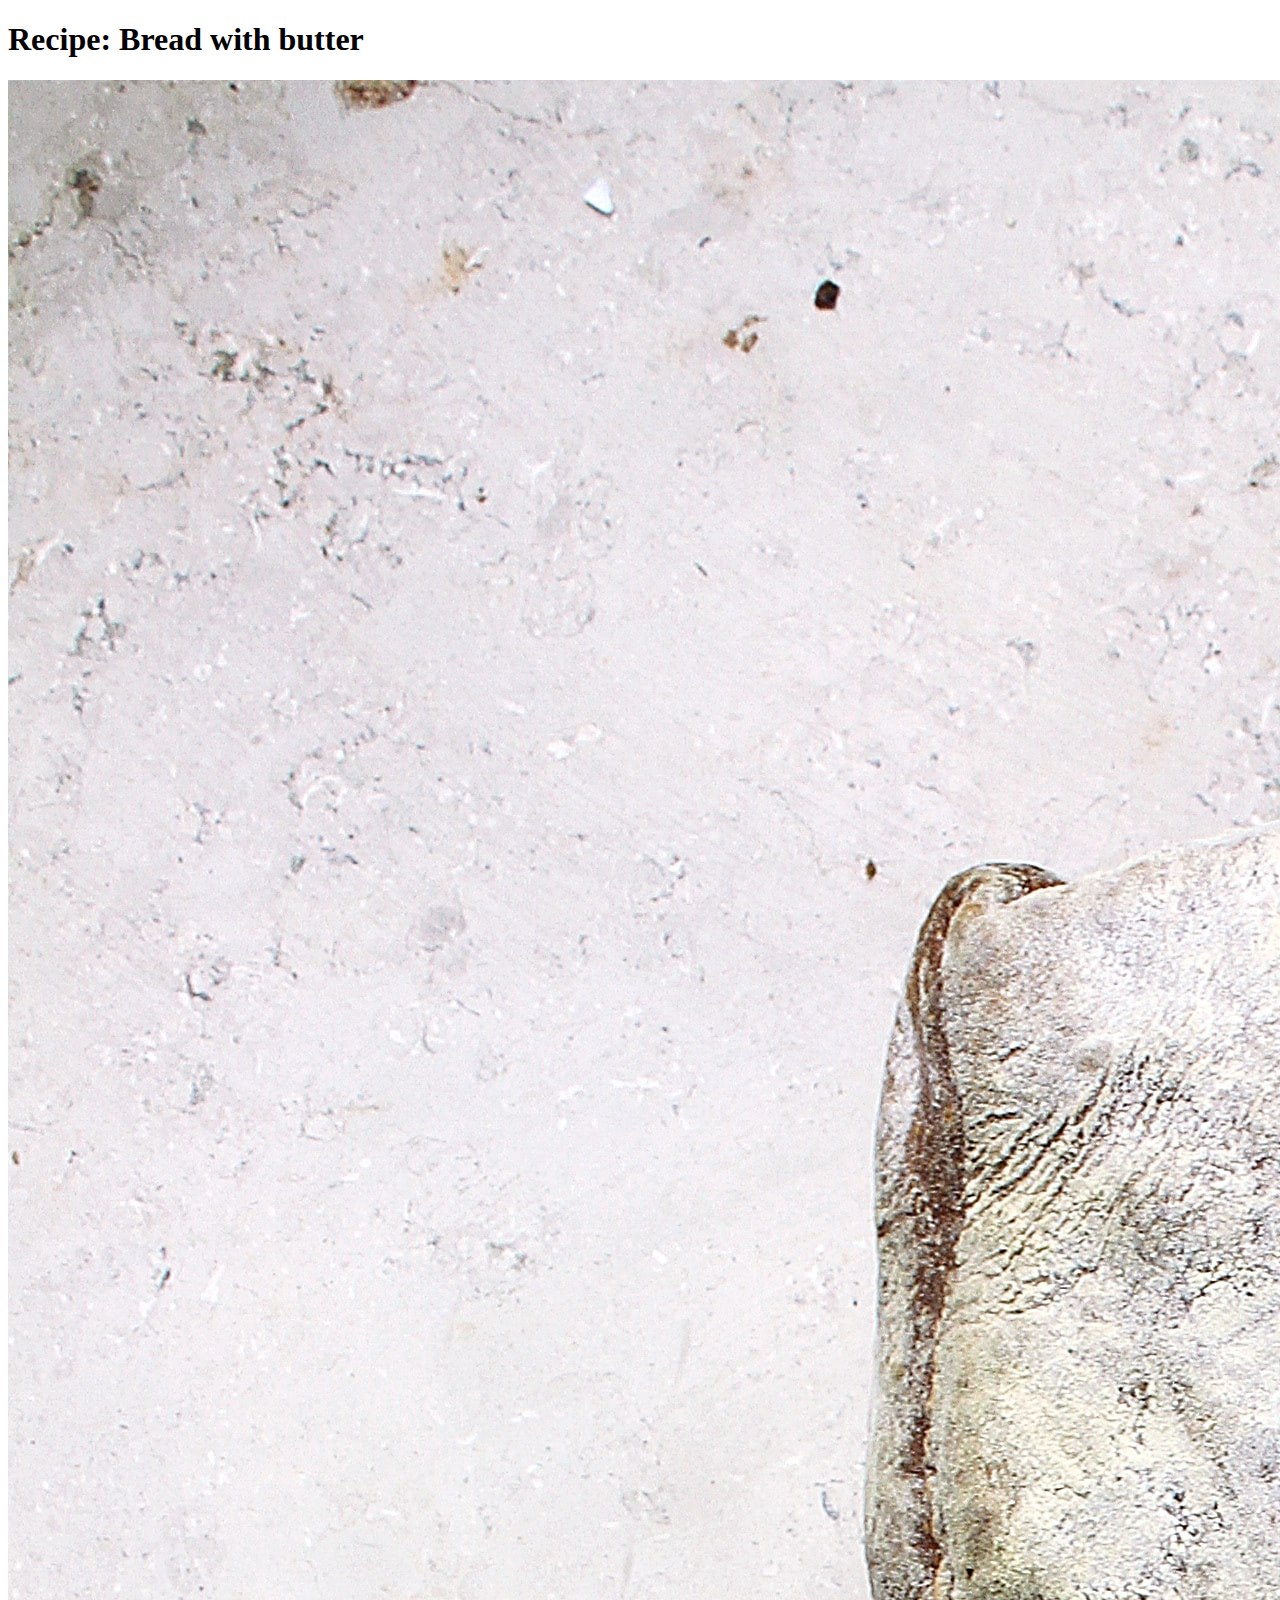
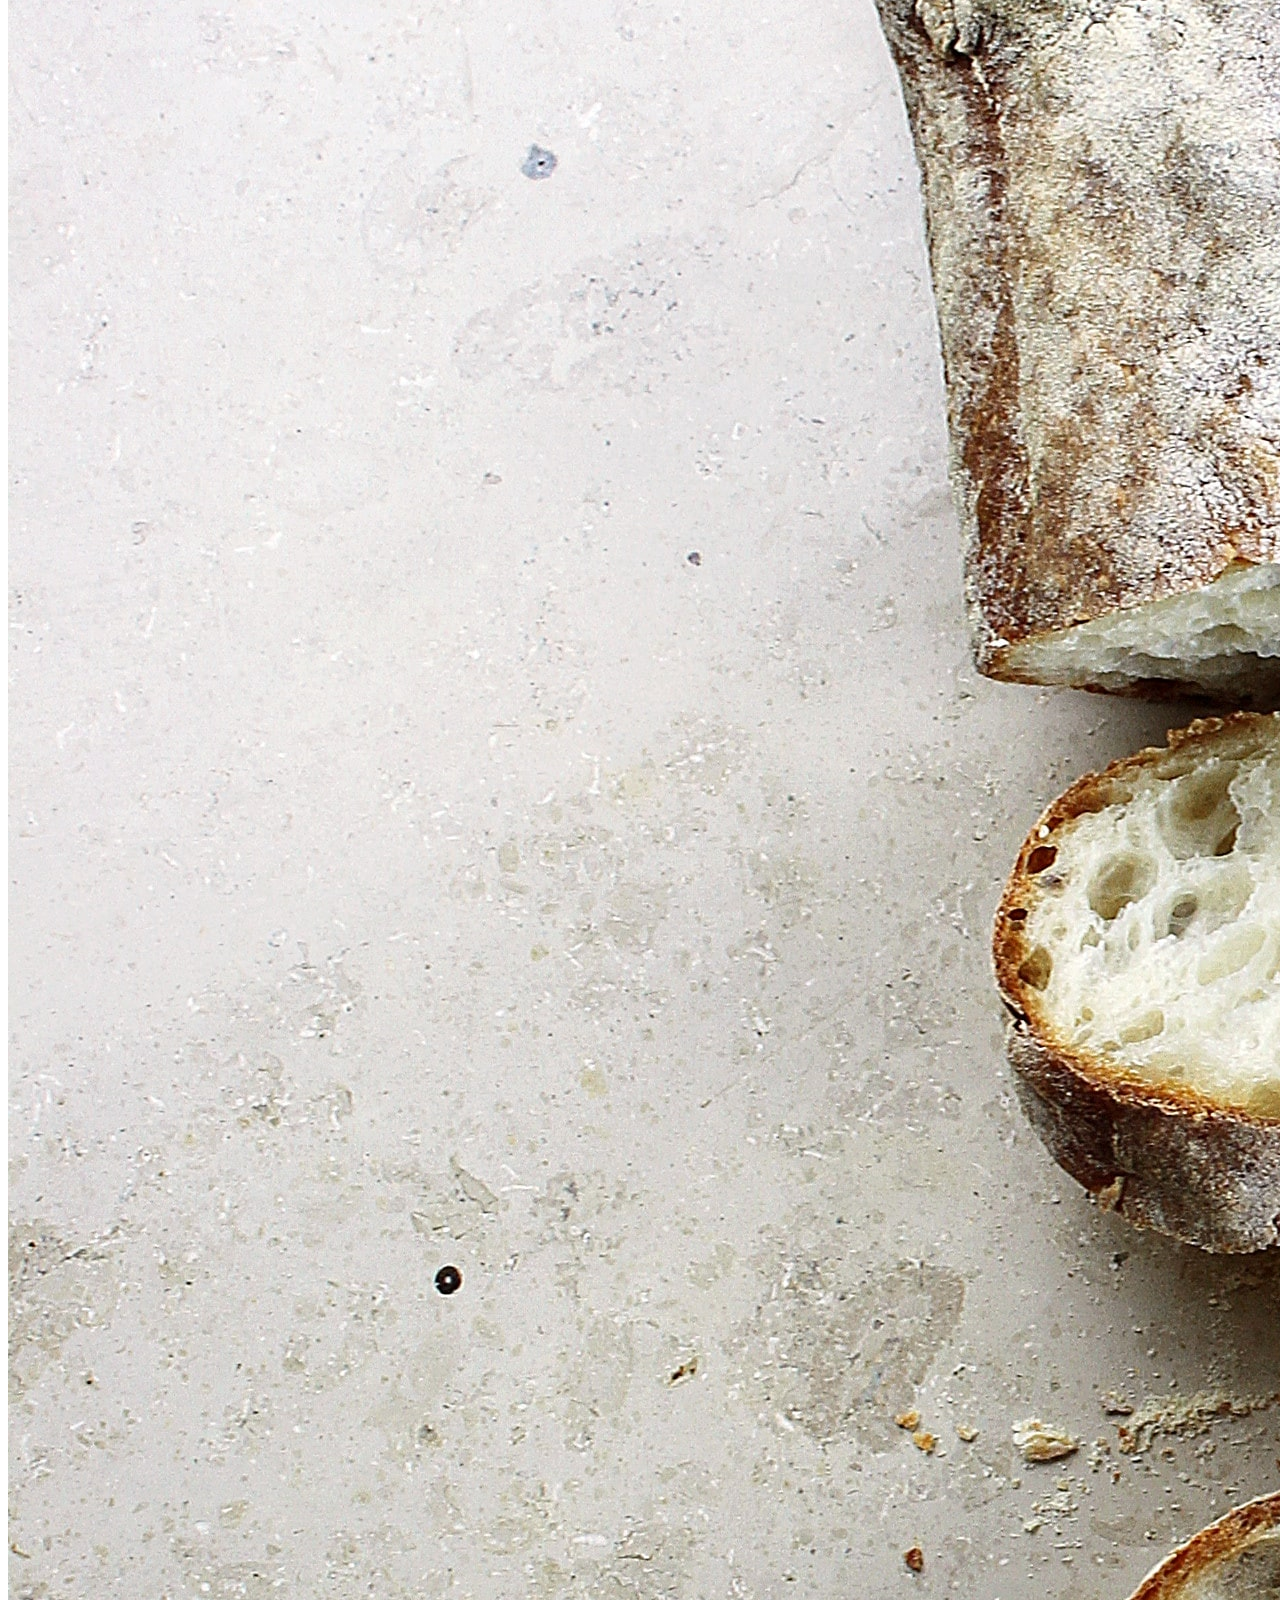
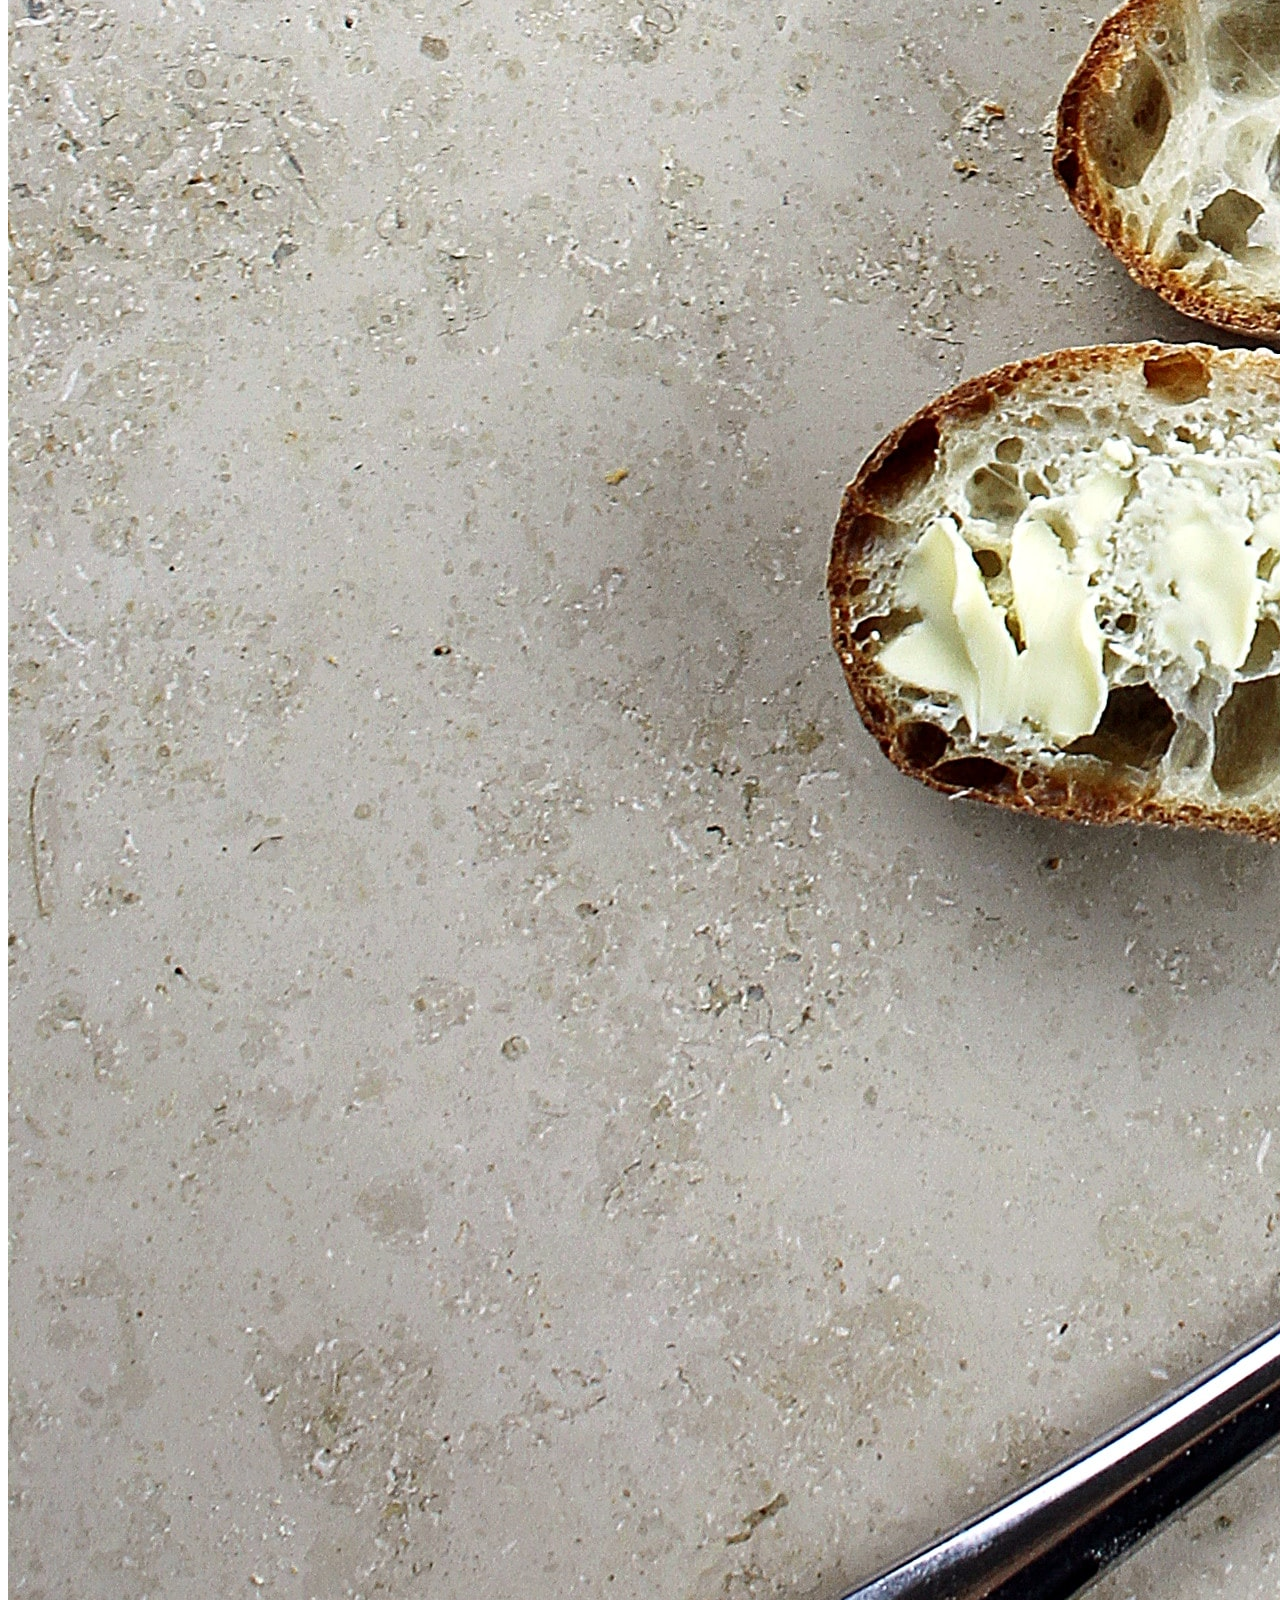
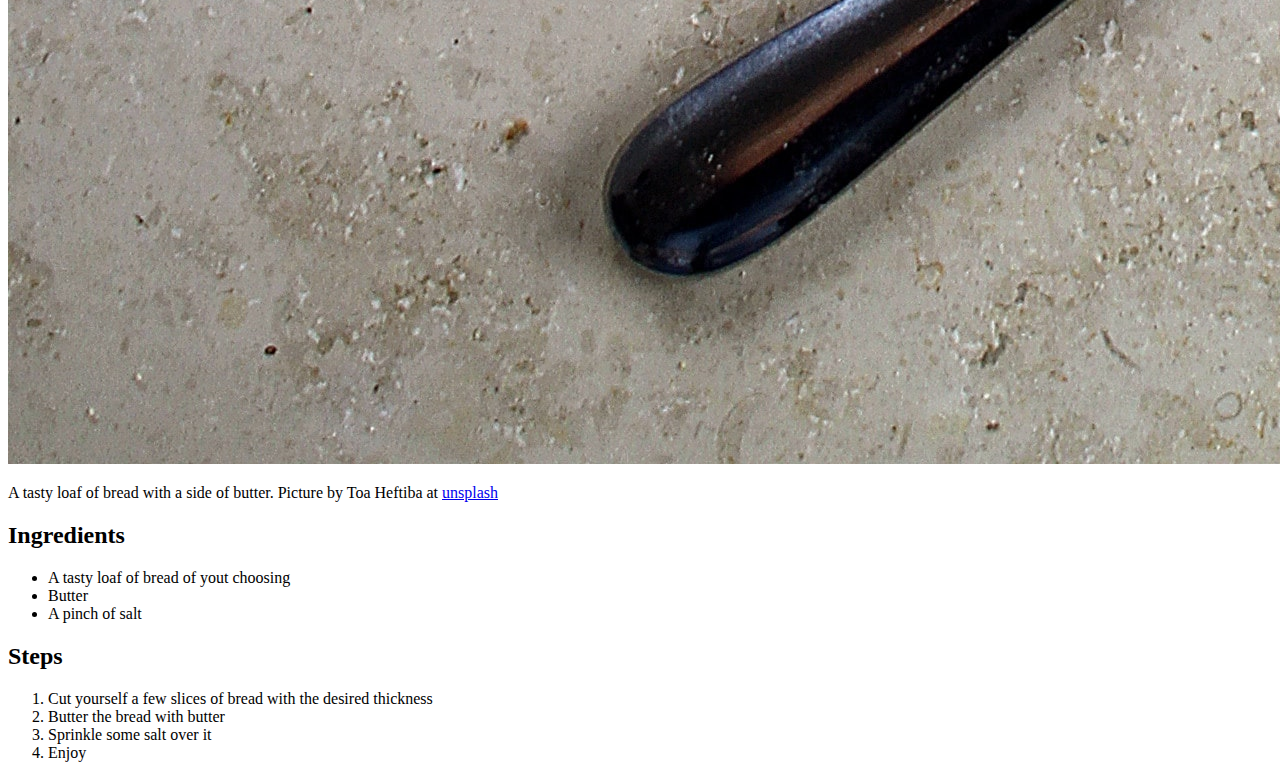
==== recipes/breadbutter.html @ 8ebdee10 "Link fixes" ====
<!DOCTYPE html>
  <html lang="en">
    <head>
      <meta charset="UTF-8">
      <meta http-equiv="X-UA-Compatible" content="IE=edge">
      <meta name="viewport" content="width=device-width, initial-scale=1.0">
      <title>Bread with butter</title>
    </head>
    <body>
      <h1>Recipe: Bread with butter</h1>
      <img src="images/bread.jpg" alt="A loaf of bread with a side of butter">
      <p>A tasty loaf of bread with a side of butter. Picture by Toa Heftiba at 
        <a href="https://unsplash.com/photos/KZwp2IIyXmA">unsplash</a></p>
      <h2>Ingredients</h2>
        <ul>
            <li>A tasty loaf of bread of yout choosing</li>
            <li>Butter</li>
            <li>A pinch of salt</li>
        </ul>
        <h2>Steps</h2>
           <ol>
               <li>Cut yourself a few slices of bread with the desired thickness</li>
               <li>Butter the bread with butter</li>
               <li>Sprinkle some salt over it</li>
               <li>Enjoy</li>
           </ol>
        </body>
</html>
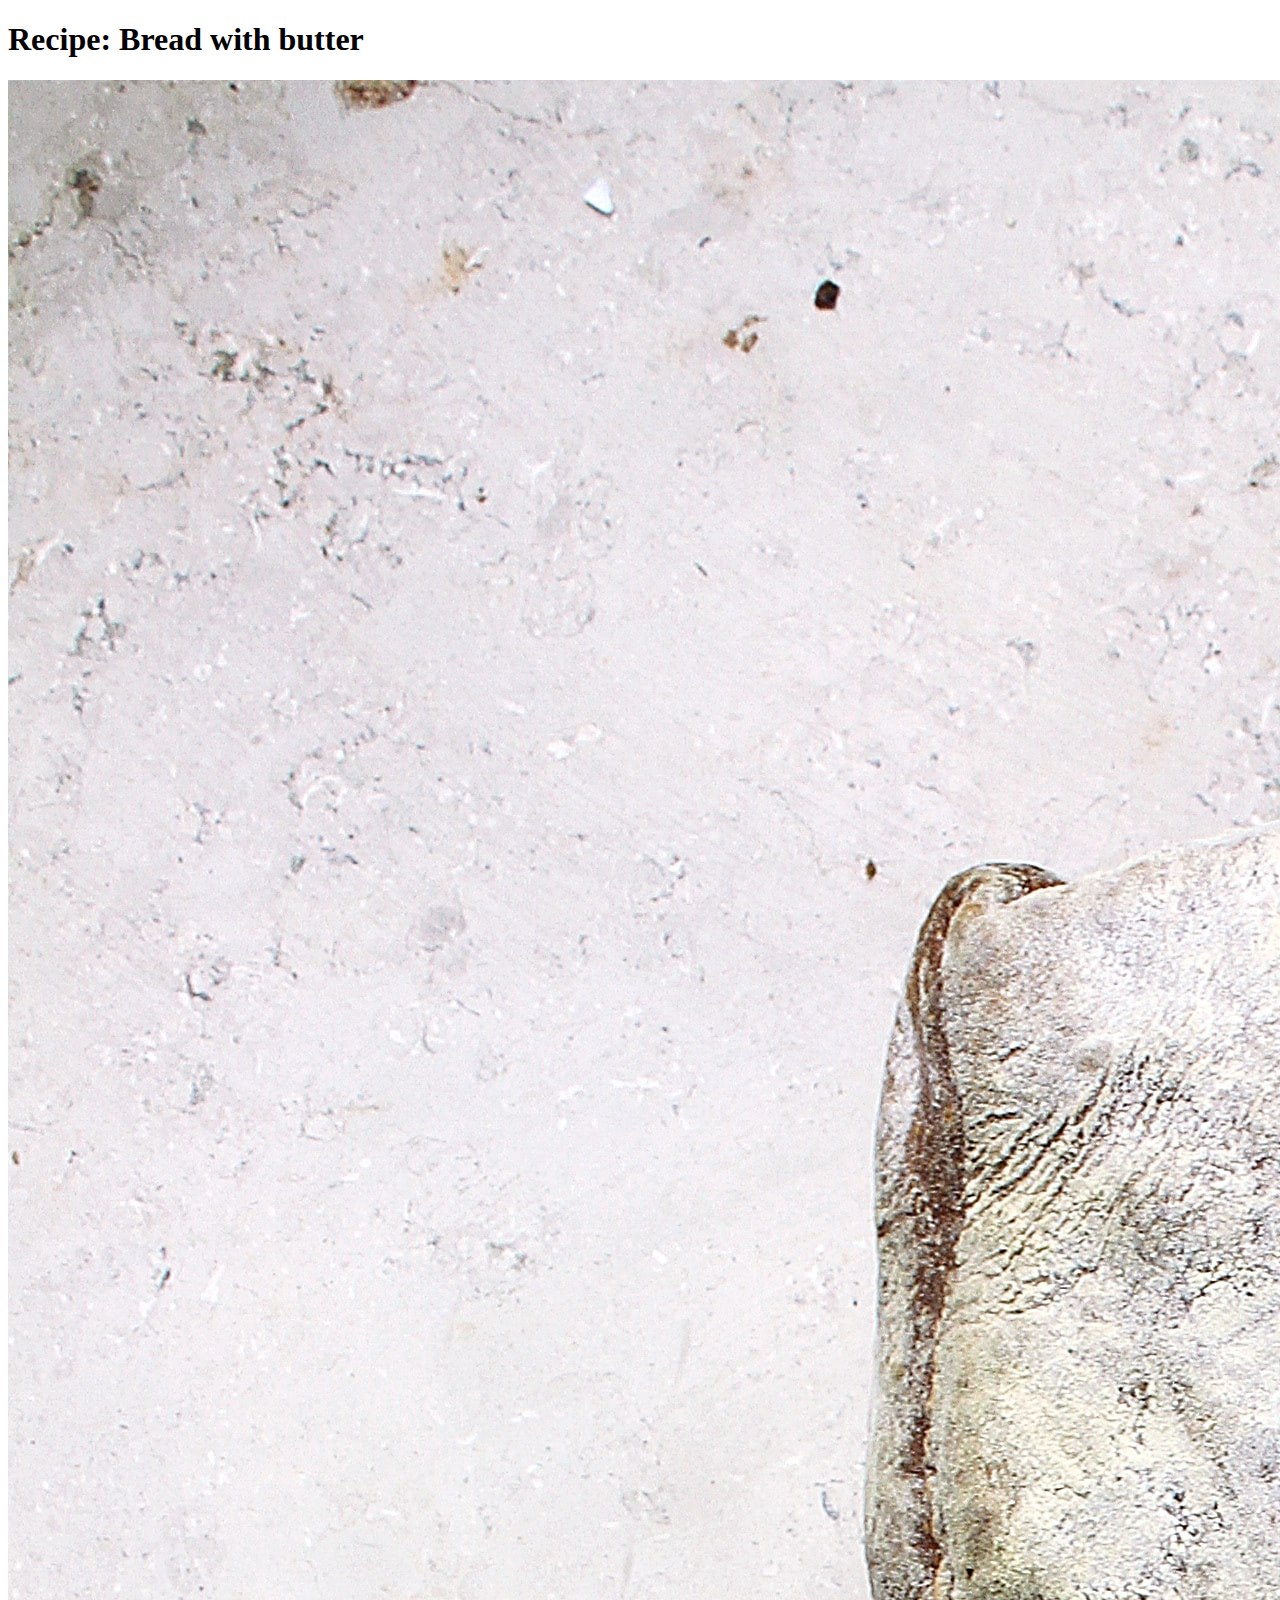
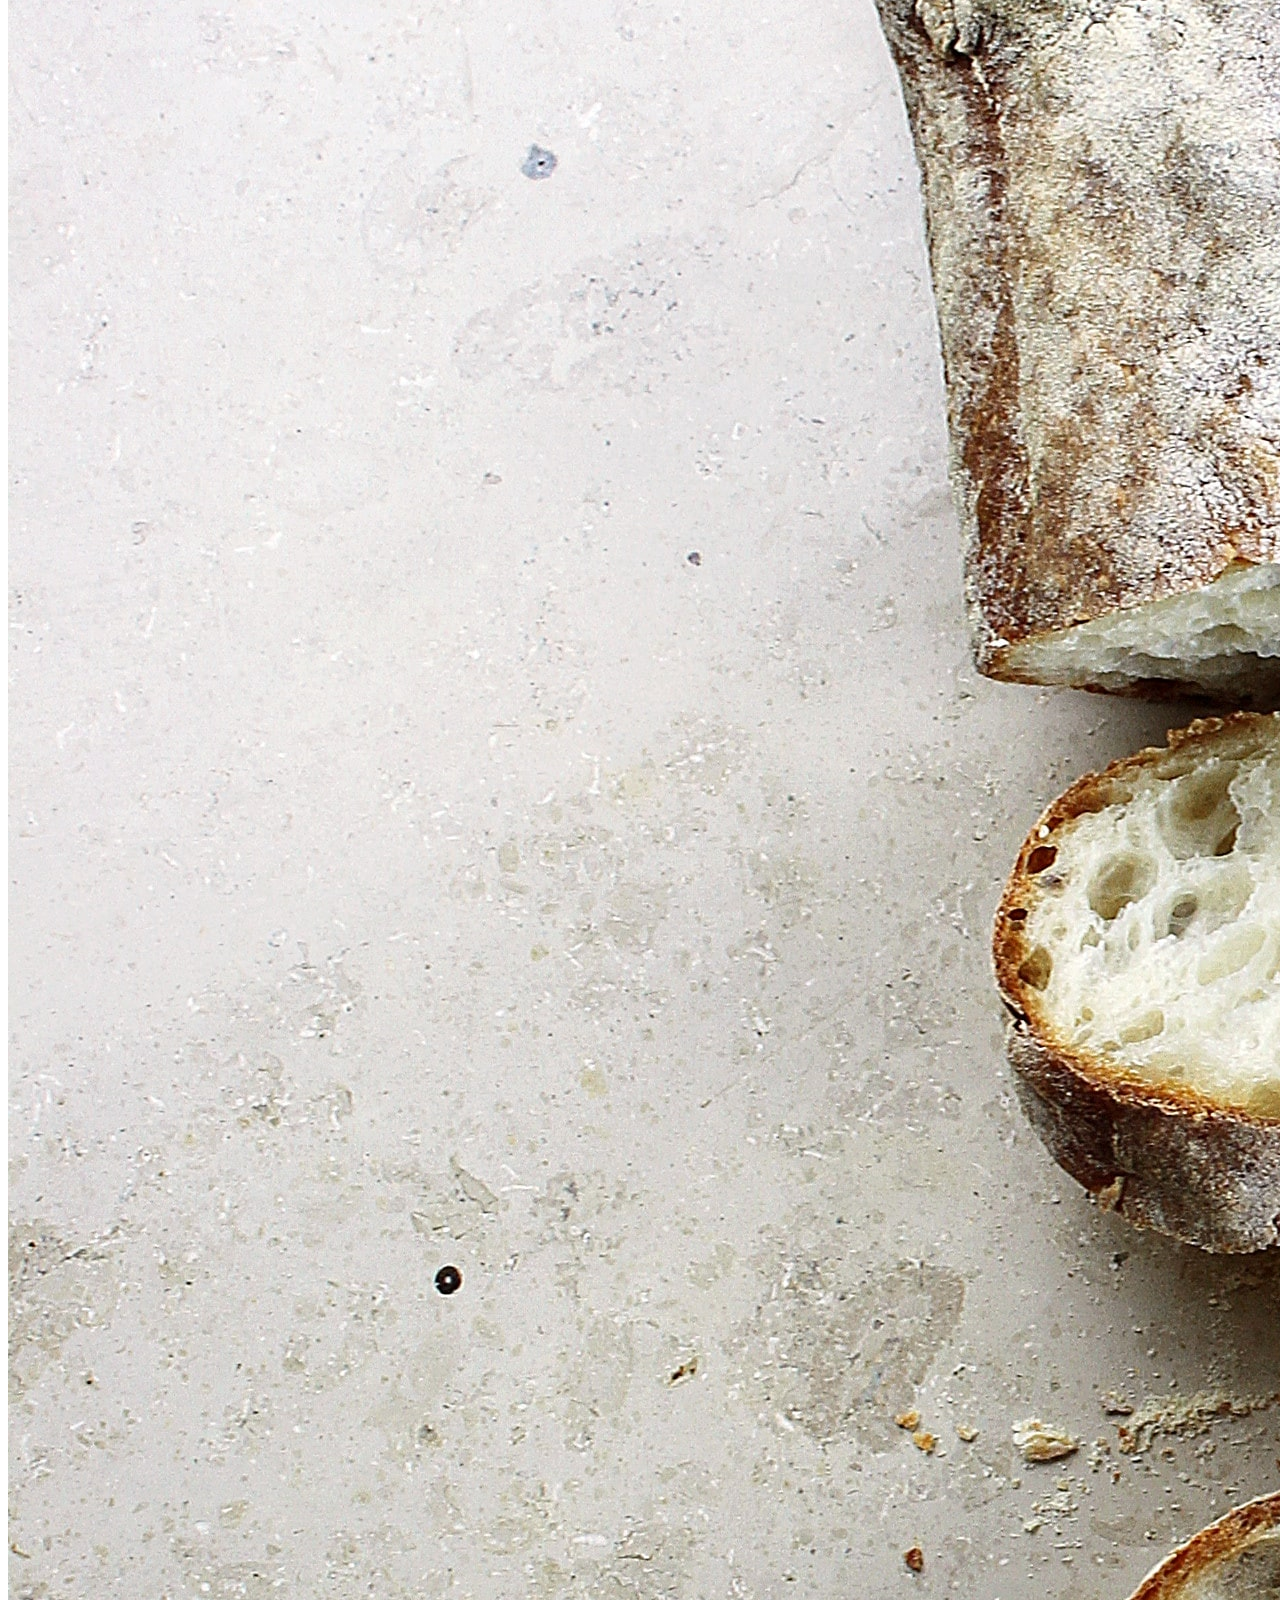
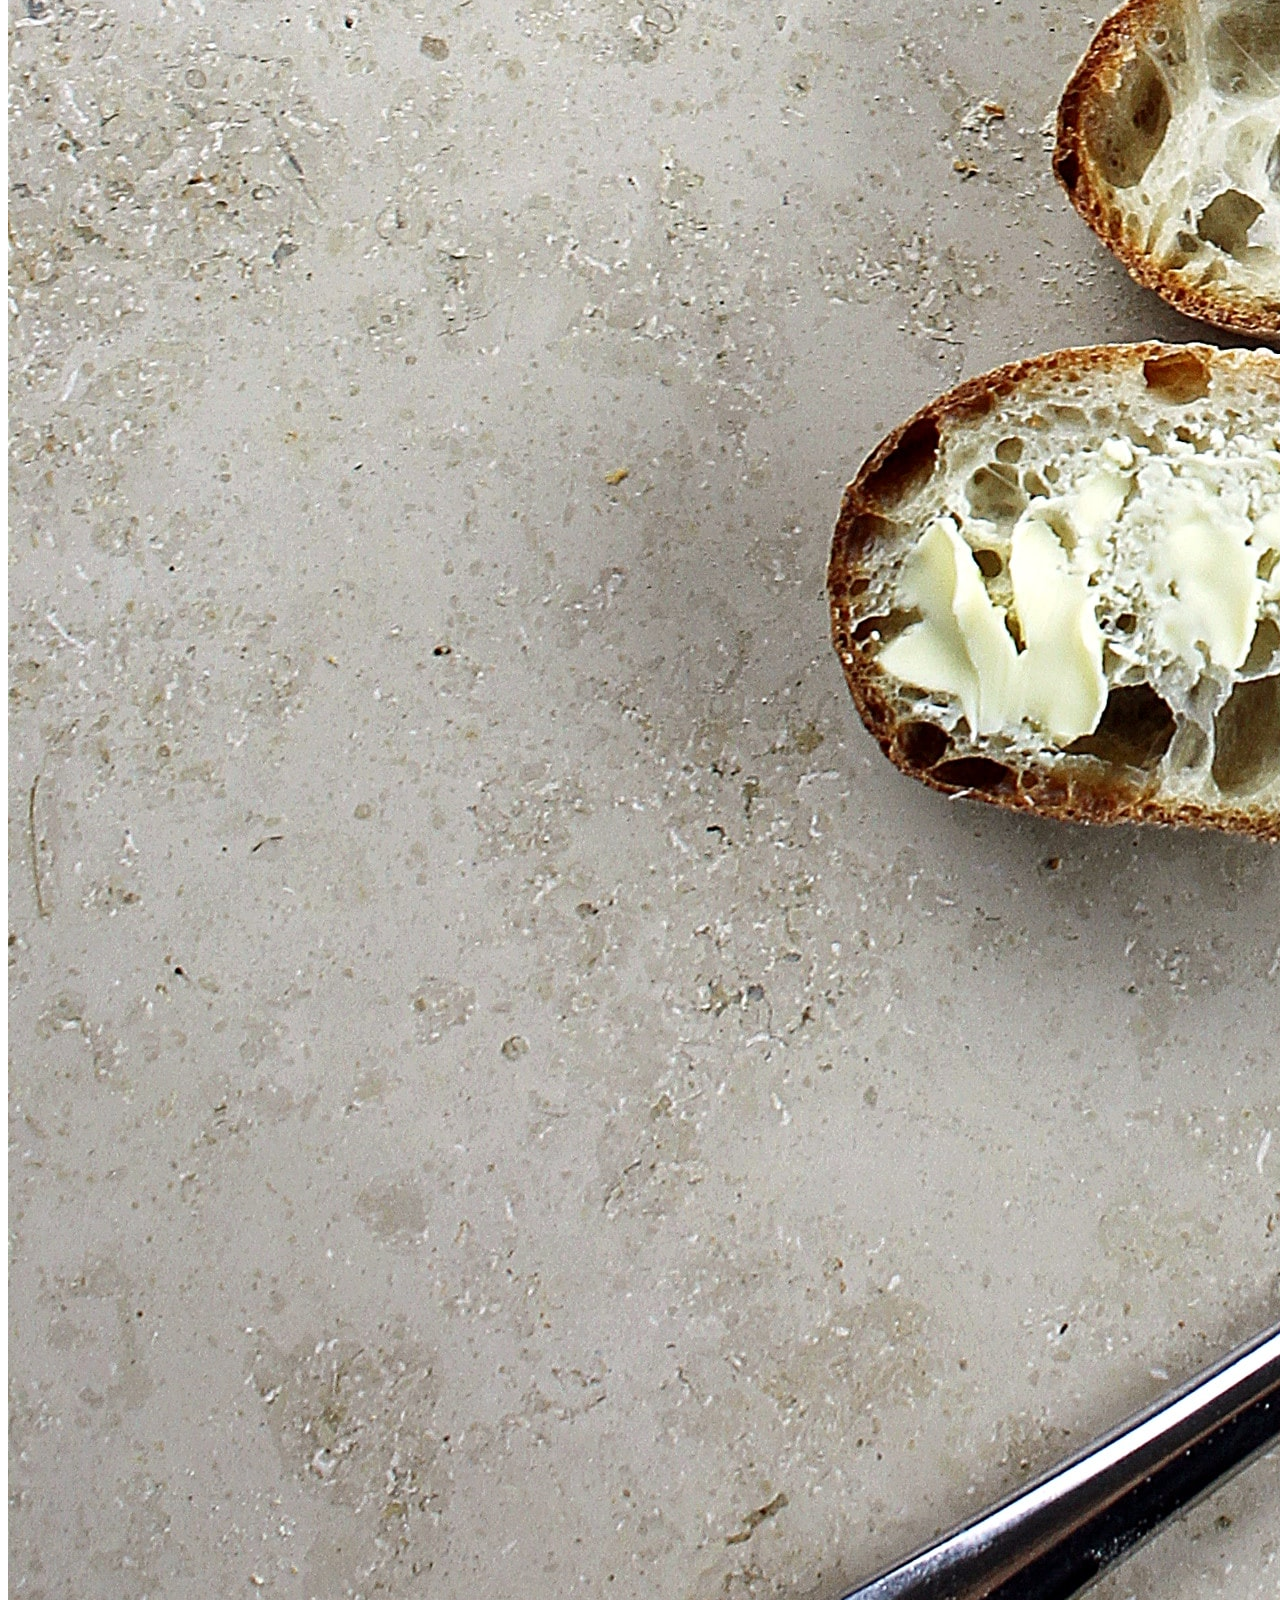
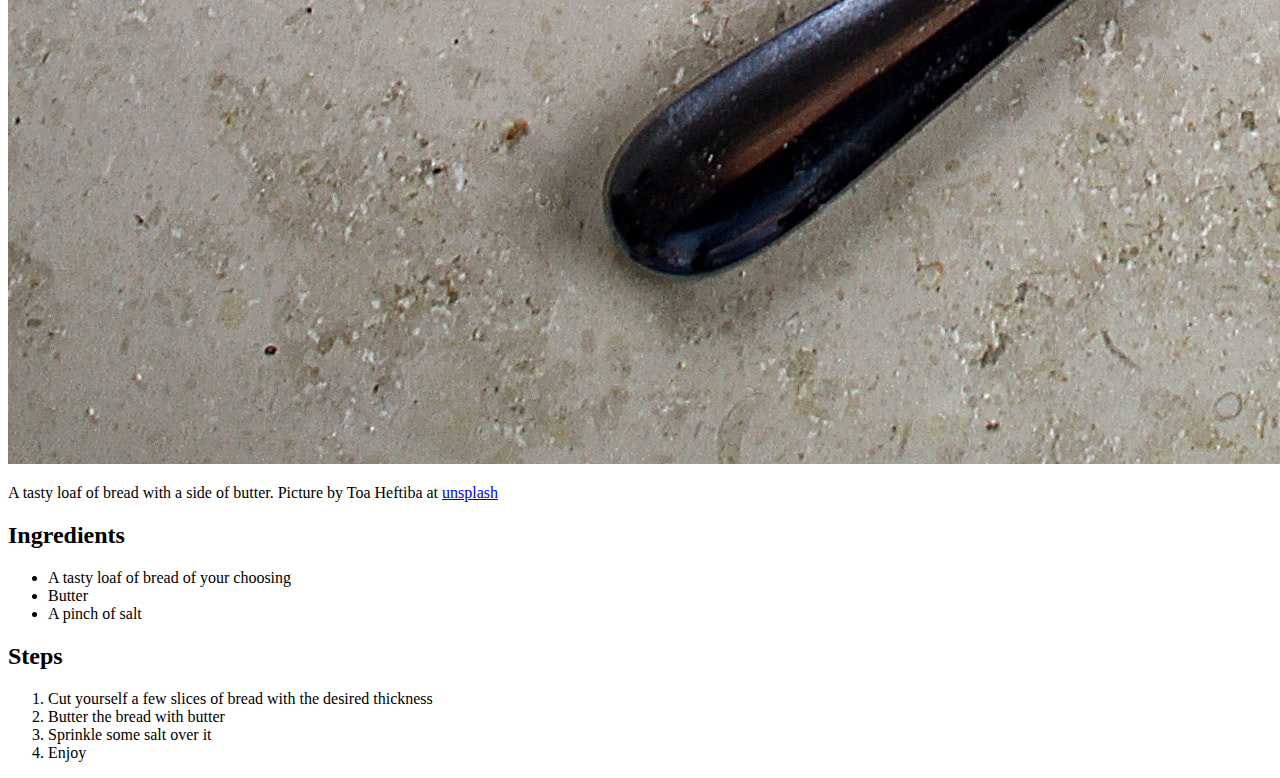
==== commit 2efd03d1: "Typo" ====
--- a/recipes/breadbutter.html
+++ b/recipes/breadbutter.html
@@ -13,7 +13,7 @@
         <a href="https://unsplash.com/photos/KZwp2IIyXmA">unsplash</a></p>
       <h2>Ingredients</h2>
         <ul>
-            <li>A tasty loaf of bread of yout choosing</li>
+            <li>A tasty loaf of bread of your choosing</li>
             <li>Butter</li>
             <li>A pinch of salt</li>
         </ul>
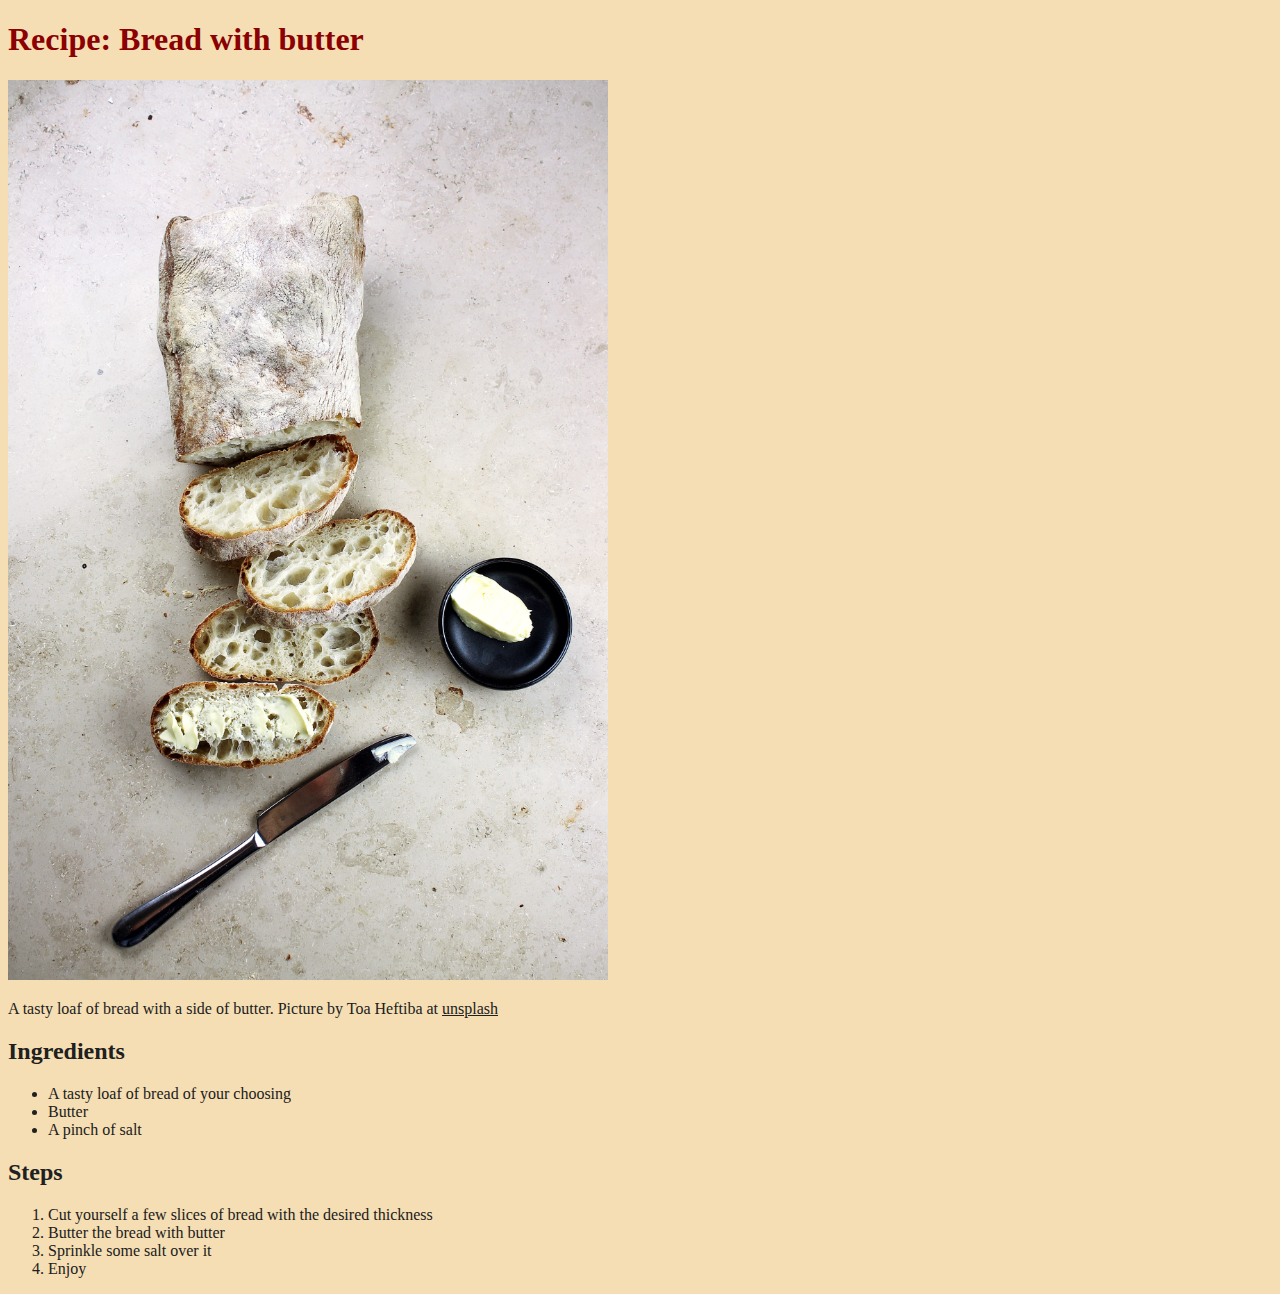
==== commit 056b5409: "Add CSS. Testing if it applues to subpages." ====
--- a/recipes/breadbutter.html
+++ b/recipes/breadbutter.html
@@ -4,6 +4,7 @@
       <meta charset="UTF-8">
       <meta http-equiv="X-UA-Compatible" content="IE=edge">
       <meta name="viewport" content="width=device-width, initial-scale=1.0">
+      <link rel="stylesheet" href='/styles.css' /> 
       <title>Bread with butter</title>
     </head>
     <body>
--- a/styles.css
+++ b/styles.css
@@ -0,0 +1,15 @@
+* {
+    background-color: wheat;
+    color: rgb(32, 32, 32);
+    font-family: "garamond", serif;
+}
+
+img {
+    width: 600px;
+    height: auto;
+}
+
+h1 {
+    color: darkred;
+}
+
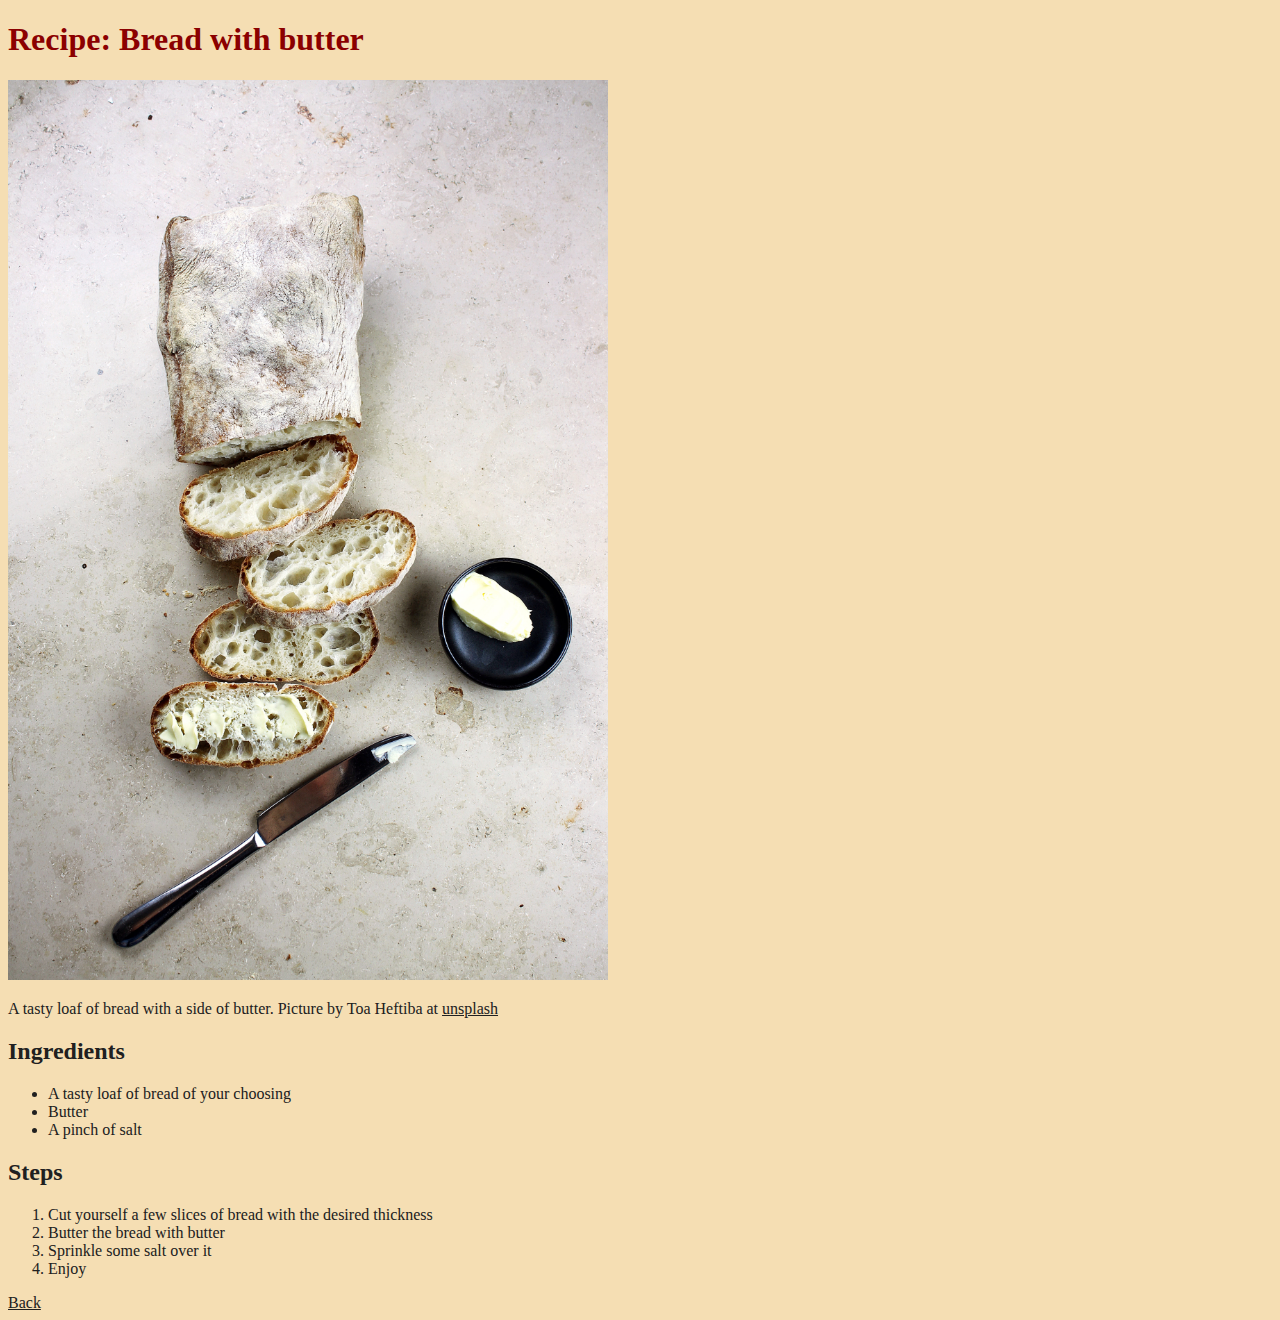
==== commit fbd3cf5d: "CSS Working" ====
--- a/recipes/breadbutter.html
+++ b/recipes/breadbutter.html
@@ -4,7 +4,7 @@
       <meta charset="UTF-8">
       <meta http-equiv="X-UA-Compatible" content="IE=edge">
       <meta name="viewport" content="width=device-width, initial-scale=1.0">
-      <link rel="stylesheet" href='/styles.css' /> 
+      <link rel="stylesheet" href="../styles.css"/> 
       <title>Bread with butter</title>
     </head>
     <body>
@@ -25,5 +25,6 @@
                <li>Sprinkle some salt over it</li>
                <li>Enjoy</li>
            </ol>
+           <a href="../index.html">Back</a>
         </body>
 </html>